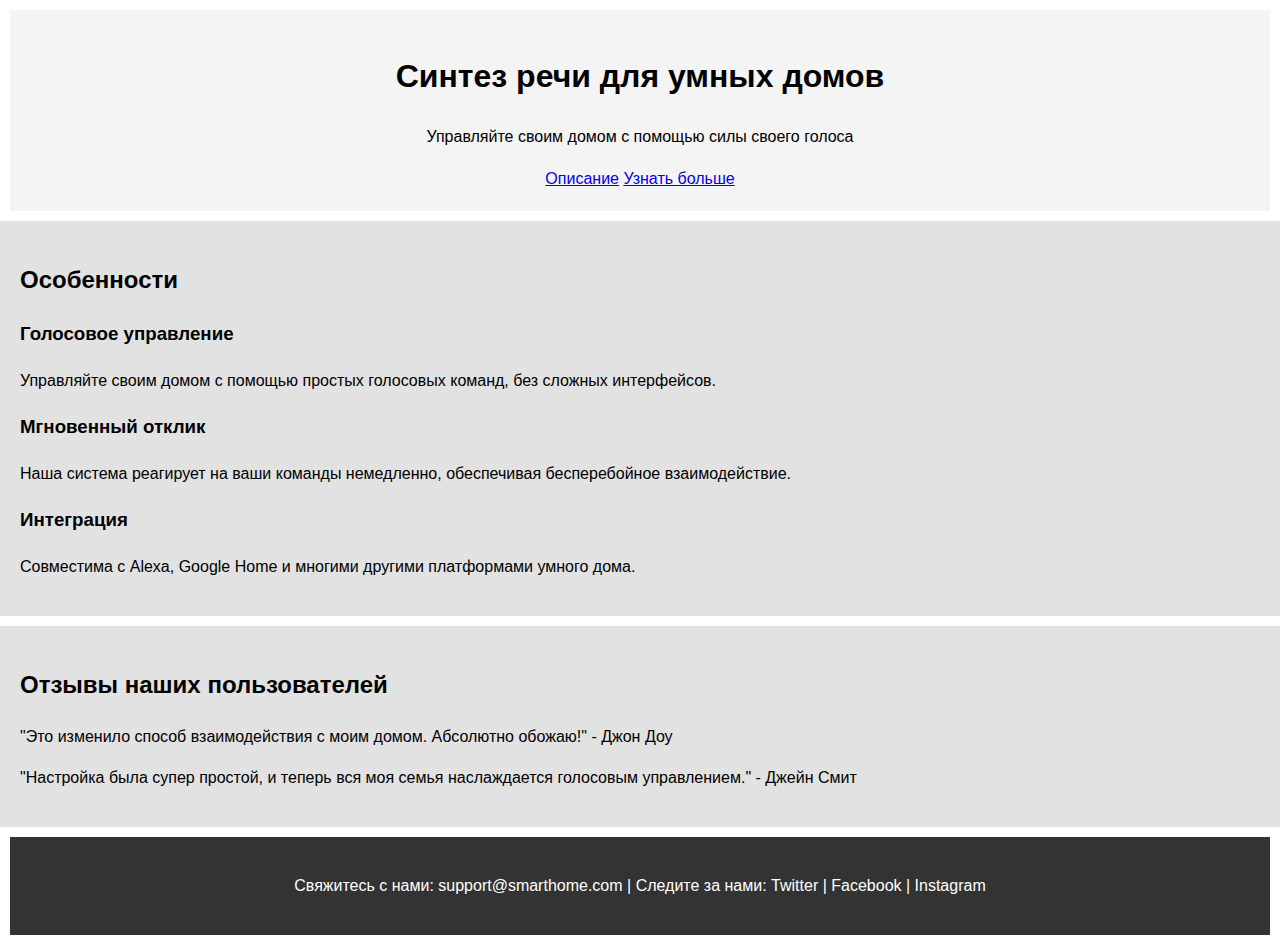
==== index.html @ 2da621cd "Add files via upload" ====
<!DOCTYPE html>
<html lang="ru">
<head>
    <meta charset="UTF-8">
    <title>Синтез речи для умных домов</title>
    <style>
        body {
            font-family: Arial, sans-serif;
            line-height: 1.6;
            margin: 0;
            padding: 0;
        }
        header, section, footer {
            padding: 20px;
            margin: 10px;
        }
        header {
            background: #f4f4f4;
            text-align: center;
        }
        section {
            background: #e2e2e2;
            margin: 10px 0;
        }
        footer {
            background: #333;
            color: #fff;
            text-align: center;
        }
        footer a {
            color: #fff;
            text-decoration: none;
        }
        footer a:hover {
            text-decoration: underline;
        }
    </style>
</head>
<body>

    <!-- Заголовок страницы -->
    <header>
        <h1>Синтез речи для умных домов</h1>
        <p>Управляйте своим домом с помощью силы своего голоса</p>
        <div>
            <a href="opisanie.html">Описание</a>
            <a href="#">Узнать больше</a>
        </div>
    </header>

    <!-- Раздел Особенности -->
    <section>
        <h2>Особенности</h2>
        <div>
            <h3>Голосовое управление</h3>
            <p>Управляйте своим домом с помощью простых голосовых команд, без сложных интерфейсов.</p>
        </div>
        <div>
            <h3>Мгновенный отклик</h3>
            <p>Наша система реагирует на ваши команды немедленно, обеспечивая бесперебойное взаимодействие.</p>
        </div>
        <div>
            <h3>Интеграция</h3>
            <p>Совместима с Alexa, Google Home и многими другими платформами умного дома.</p>
        </div>
    </section>

    <!-- Раздел Отзывы -->
    <section>
        <h2>Отзывы наших пользователей</h2>
        <div>
            <p>"Это изменило способ взаимодействия с моим домом. Абсолютно обожаю!" - Джон Доу</p>
        </div>
        <div>
            <p>"Настройка была супер простой, и теперь вся моя семья наслаждается голосовым управлением." - Джейн Смит</p>
        </div>
    </section>

    <!-- Подвал -->
    <footer>
        <p>Свяжитесь с нами: <a href="mailto:support@smarthome.com">support@smarthome.com</a> | Следите за нами:
            <a href="#">Twitter</a> |
            <a href="#">Facebook</a> |
            <a href="#">Instagram</a>
        </p>
    </footer>

</body>
</html>
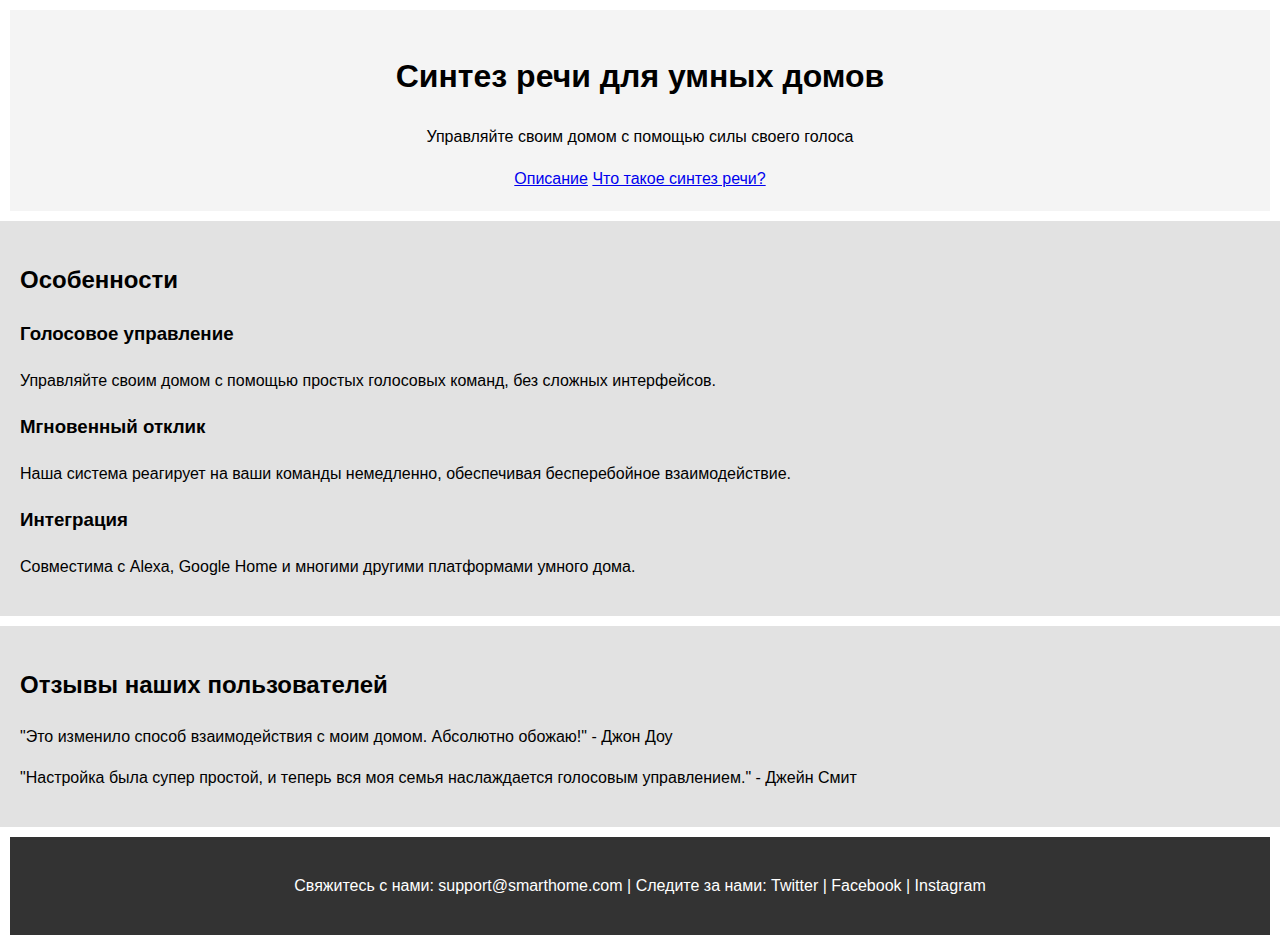
==== commit 9a2f84c5: "add theory" ====
--- a/index.html
+++ b/index.html
@@ -44,7 +44,7 @@
         <p>Управляйте своим домом с помощью силы своего голоса</p>
         <div>
             <a href="opisanie.html">Описание</a>
-            <a href="#">Узнать больше</a>
+            <a href="theory.html">Что такое синтез речи?</a>
         </div>
     </header>
 
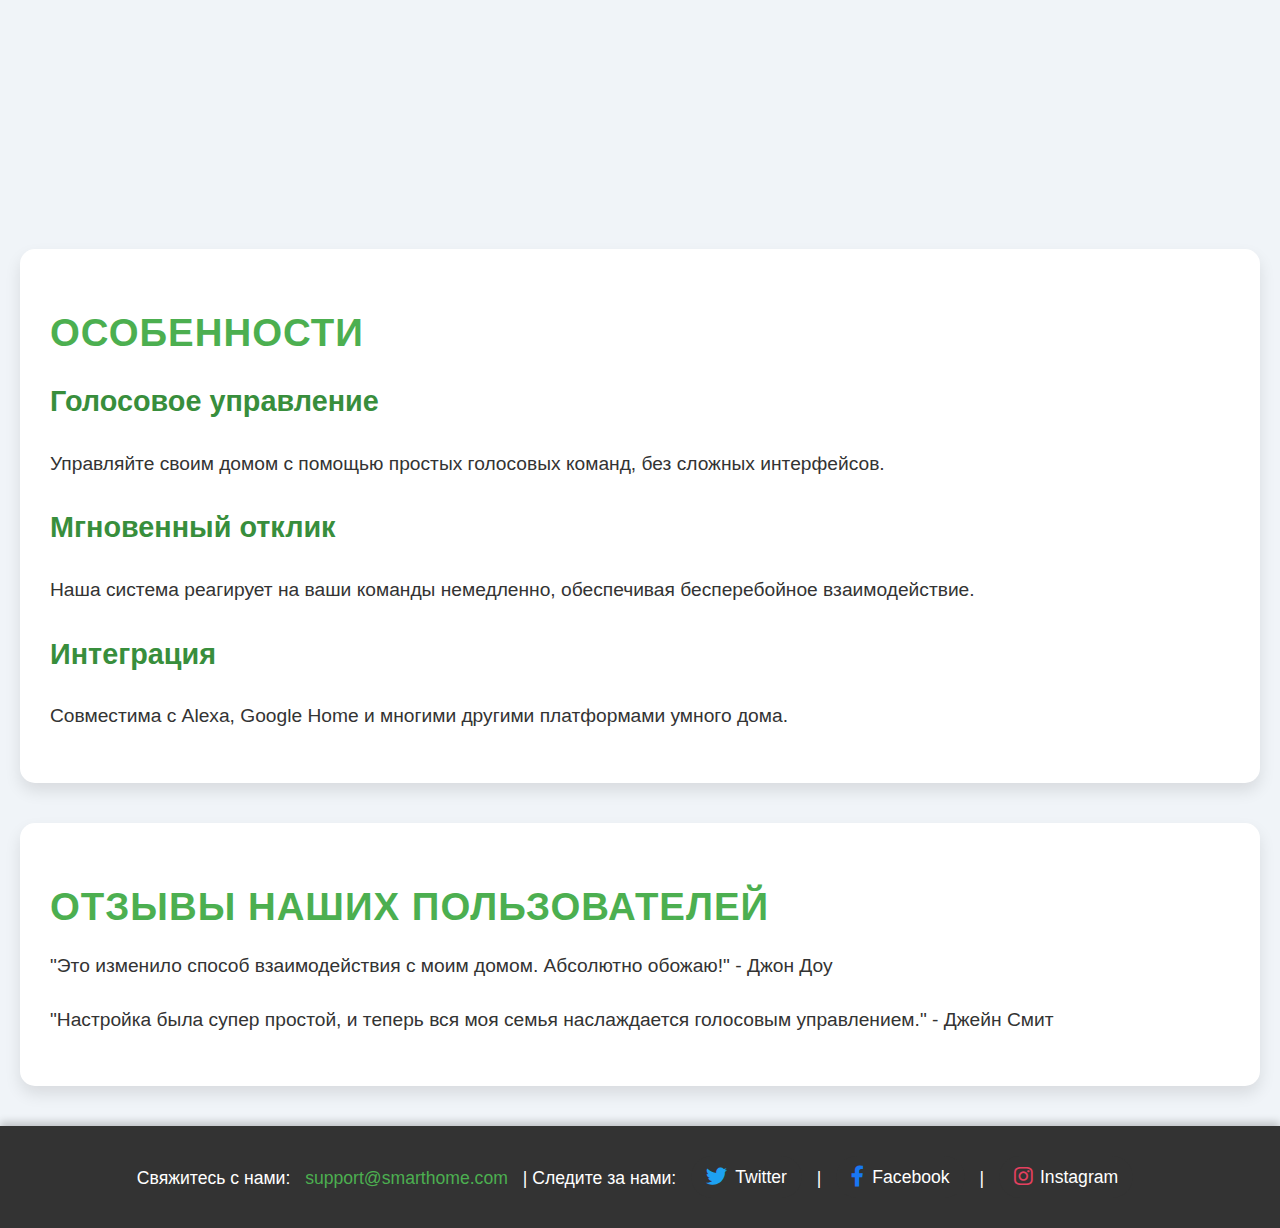
==== commit 531d80ed: "add css style" ====
--- a/index.html
+++ b/index.html
@@ -3,38 +3,19 @@
 <head>
     <meta charset="UTF-8">
     <title>Синтез речи для умных домов</title>
-    <style>
-        body {
-            font-family: Arial, sans-serif;
-            line-height: 1.6;
-            margin: 0;
-            padding: 0;
-        }
-        header, section, footer {
-            padding: 20px;
-            margin: 10px;
-        }
-        header {
-            background: #f4f4f4;
-            text-align: center;
-        }
-        section {
-            background: #e2e2e2;
-            margin: 10px 0;
-        }
-        footer {
-            background: #333;
-            color: #fff;
-            text-align: center;
-        }
-        footer a {
-            color: #fff;
-            text-decoration: none;
-        }
-        footer a:hover {
-            text-decoration: underline;
-        }
-    </style>
+      <!-- Подключение Font Awesome для иконок -->
+      <link rel="stylesheet" href="https://cdnjs.cloudflare.com/ajax/libs/font-awesome/6.0.0-beta3/css/all.min.css">
+    
+    
+    <!-- Стили для экранов (ПК, планшеты, смартфоны) -->
+    <link rel="stylesheet" href="css/style-screen.css" media="screen">
+    
+    <!-- Стили для печати -->
+    <link rel="stylesheet" href="css/style-print.css" media="print">
+    
+    <!-- Стили для портативных устройств (старые телефоны) -->
+    <link rel="stylesheet" href="css/styles-handheld.css" media="handheld">
+
 </head>
 <body>
 
@@ -45,6 +26,7 @@
         <div>
             <a href="opisanie.html">Описание</a>
             <a href="theory.html">Что такое синтез речи?</a>
+            <a href="spravka.html">О нас</a>
         </div>
     </header>
 
@@ -76,14 +58,13 @@
         </div>
     </section>
 
-    <!-- Подвал -->
     <footer>
         <p>Свяжитесь с нами: <a href="mailto:support@smarthome.com">support@smarthome.com</a> | Следите за нами:
-            <a href="#">Twitter</a> |
-            <a href="#">Facebook</a> |
-            <a href="#">Instagram</a>
+            <a href="#" class="social-icon"><i class="fab fa-twitter"></i> Twitter</a> |
+            <a href="#" class="social-icon"><i class="fab fa-facebook-f"></i> Facebook</a> |
+            <a href="#" class="social-icon"><i class="fab fa-instagram"></i> Instagram</a>
         </p>
     </footer>
-
+    
 </body>
 </html>
--- a/css/style-screen.css
+++ b/css/style-screen.css
@@ -0,0 +1,166 @@
+/* Основные стили для экранов */
+body {
+    font-family: Arial, sans-serif;
+    background: #f0f4f8; /* Легкий фон для улучшения читаемости */
+    color: #333;
+    margin: 0;
+    padding: 0;
+}
+
+header {
+    background: linear-gradient(135deg, #4CAF50, #388E3C);
+    color: white;
+    padding: 40px 0;
+    text-align: center;
+    box-shadow: 0 4px 8px rgba(0, 0, 0, 0.2);
+    border-bottom-left-radius: 20px;
+    border-bottom-right-radius: 20px;
+    transform: translateY(-50px);
+    opacity: 0;
+    animation: fadeInUp 1s forwards; /* Анимация появления */
+    transition: background-color 0.3s ease, box-shadow 0.3s ease;
+}
+
+@keyframes fadeInUp {
+    from {
+        opacity: 0;
+        transform: translateY(-50px);
+    }
+    to {
+        opacity: 1;
+        transform: translateY(0);
+    }
+}
+
+header:hover {
+    background-color: rgba(255, 255, 255, 0.2);
+    box-shadow: 0 8px 16px rgba(0, 0, 0, 0.3);
+    transform: translateY(-10px);
+}
+
+header h1 {
+    margin: 0;
+    font-size: 3em;
+    letter-spacing: 2px;
+    text-shadow: 2px 2px 4px rgba(0, 0, 0, 0.3);
+}
+
+header p {
+    margin: 10px 0 20px;
+    font-size: 1.4em;
+    letter-spacing: 1px;
+}
+
+header div {
+    margin-top: 15px;
+}
+
+header a {
+    color: white;
+    margin: 0 15px;
+    padding: 10px 20px;
+    background-color: rgba(255, 255, 255, 0.1);
+    border-radius: 25px;
+    text-decoration: none;
+    font-weight: bold;
+    transition: background-color 0.3s ease, transform 0.3s ease;
+}
+
+header a:hover {
+    background-color: rgba(255, 255, 255, 0.2);
+    transform: scale(1.05);
+}
+
+section {
+    background-color: white;
+    margin: 40px 20px;
+    padding: 30px;
+    border-radius: 15px;
+    box-shadow: 0 8px 16px rgba(0, 0, 0, 0.1);
+    transition: transform 0.3s ease, box-shadow 0.3s ease;
+}
+
+section:hover {
+    transform: translateY(-10px);
+    box-shadow: 0 12px 24px rgba(0, 0, 0, 0.2);
+}
+
+section h2 {
+    font-size: 2.4em;
+    margin-bottom: 20px;
+    color: #4CAF50;
+    text-transform: uppercase;
+    letter-spacing: 1px;
+}
+
+section h3 {
+    color: #388E3C;
+    font-size: 1.8em;
+    margin-top: 30px;
+}
+
+section p {
+    font-size: 1.2em;
+    line-height: 1.8;
+    margin-top: 10px;
+}
+
+footer {
+    background: #333;
+    color: white;
+    padding: 30px 0;
+    text-align: center;
+    box-shadow: 0 -4px 8px rgba(0, 0, 0, 0.2);
+}
+
+footer a {
+    color: #4CAF50;
+    margin: 0 10px;
+    font-size: 1em;
+    text-decoration: none;
+    transition: color 0.3s ease;
+}
+
+footer a:hover {
+    color: #81C784;
+}
+
+footer p {
+    margin: 0;
+    font-size: 1.1em;
+}
+
+/* Общие стили для иконок социальных сетей */
+.social-icon {
+    display: inline-flex;
+    align-items: center;
+    text-decoration: none;
+    color: white;
+    background-color: #333;
+    padding: 10px 15px;
+    border-radius: 30px;
+    margin-right: 10px;
+    transition: background-color 0.3s ease;
+}
+
+.social-icon i {
+    margin-right: 8px;
+    font-size: 1.2em;
+}
+
+.social-icon:hover {
+    background-color: #555;
+}
+
+/* Специфические стили для каждой социальной сети */
+.social-icon .fa-twitter {
+    color: #1DA1F2;
+}
+
+.social-icon .fa-facebook-f {
+    color: #1877F2;
+}
+
+.social-icon .fa-instagram {
+    color: #E4405F;
+}
--- a/css/style-print.css
+++ b/css/style-print.css
@@ -0,0 +1,27 @@
+/* Стили для печати */
+body {
+    font-family: Arial, sans-serif;
+    background: none;
+    color: black;
+}
+
+header, footer, nav {
+    display: none; /* Убираем ненужные элементы при печати */
+}
+
+section {
+    padding: 0;
+    margin: 0;
+    border: none;
+    box-shadow: none;
+}
+
+section h2, section h3 {
+    color: black;
+}
+
+section p {
+    font-size: 12pt;
+    line-height: 1.5;
+    margin: 0 0 10px;
+}
--- a/css/styles-handheld.css
+++ b/css/styles-handheld.css
@@ -0,0 +1,154 @@
+/* Стили для мобильных устройств (смартфонов) */
+body {
+    font-family: Arial, sans-serif;
+    margin: 0;
+    padding: 0;
+    background: #f0f4f8;
+}
+
+header {
+    padding: 20px 0;
+    border-radius: 0;
+    text-align: center;
+    background: linear-gradient(135deg, #4CAF50, #388E3C);
+    color: white;
+    box-shadow: 0 4px 8px rgba(0, 0, 0, 0.2);
+    transform: translateY(-50px);
+    opacity: 0;
+    animation: fadeInUp 1s forwards; /* Анимация появления */
+}
+
+@keyframes fadeInUp {
+    from {
+        opacity: 0;
+        transform: translateY(-50px);
+    }
+    to {
+        opacity: 1;
+        transform: translateY(0);
+    }
+}
+
+header h1 {
+    font-size: 2em;
+    margin: 0;
+    letter-spacing: 1px;
+    text-shadow: 1px 1px 2px rgba(0, 0, 0, 0.3);
+}
+
+header p {
+    font-size: 1.2em;
+    margin: 10px 0;
+}
+
+header div {
+    margin-top: 10px;
+}
+
+header a {
+    margin: 0 10px;
+    padding: 8px 15px;
+    font-size: 1em;
+    color: white;
+    background-color: rgba(255, 255, 255, 0.1);
+    border-radius: 20px;
+    text-decoration: none;
+    transition: background-color 0.3s ease, transform 0.3s ease;
+}
+
+header a:hover {
+    background-color: rgba(255, 255, 255, 0.3);
+    transform: scale(1.05);
+}
+
+section {
+    margin: 20px 10px;
+    padding: 20px;
+    background-color: white;
+    border-radius: 10px;
+    box-shadow: 0 4px 8px rgba(0, 0, 0, 0.1);
+    transition: transform 0.3s ease, box-shadow 0.3s ease;
+}
+
+section:hover {
+    transform: translateY(-5px);
+    box-shadow: 0 8px 16px rgba(0, 0, 0, 0.2);
+}
+
+section h2 {
+    font-size: 1.8em;
+    color: #4CAF50;
+    text-transform: uppercase;
+    margin-bottom: 10px;
+}
+
+section h3 {
+    font-size: 1.3em;
+    color: #388E3C;
+    margin-top: 20px;
+}
+
+section p {
+    font-size: 1.1em;
+    line-height: 1.6;
+}
+
+footer {
+    padding: 20px;
+    background: #333;
+    color: white;
+    text-align: center;
+    box-shadow: 0 -4px 8px rgba(0, 0, 0, 0.2);
+}
+
+footer p {
+    font-size: 1em;
+    margin: 0;
+}
+
+footer a {
+    color: #4CAF50;
+    font-size: 0.9em;
+    text-decoration: none;
+    transition: color 0.3s ease;
+}
+
+footer a:hover {
+    color: #81C784;
+}
+
+/* Общие стили для иконок социальных сетей */
+.social-icon {
+    display: inline-flex;
+    align-items: center;
+    text-decoration: none;
+    color: white;
+    background-color: #333;
+    padding: 8px 12px;
+    border-radius: 30px;
+    margin-right: 8px;
+    transition: background-color 0.3s ease, transform 0.3s ease;
+}
+
+.social-icon i {
+    margin-right: 6px;
+    font-size: 1.1em;
+}
+
+.social-icon:hover {
+    background-color: #555;
+    transform: scale(1.1);
+}
+
+/* Специфические стили для каждой социальной сети */
+.social-icon .fa-twitter {
+    color: #1DA1F2;
+}
+
+.social-icon .fa-facebook-f {
+    color: #1877F2;
+}
+
+.social-icon .fa-instagram {
+    color: #E4405F;
+}
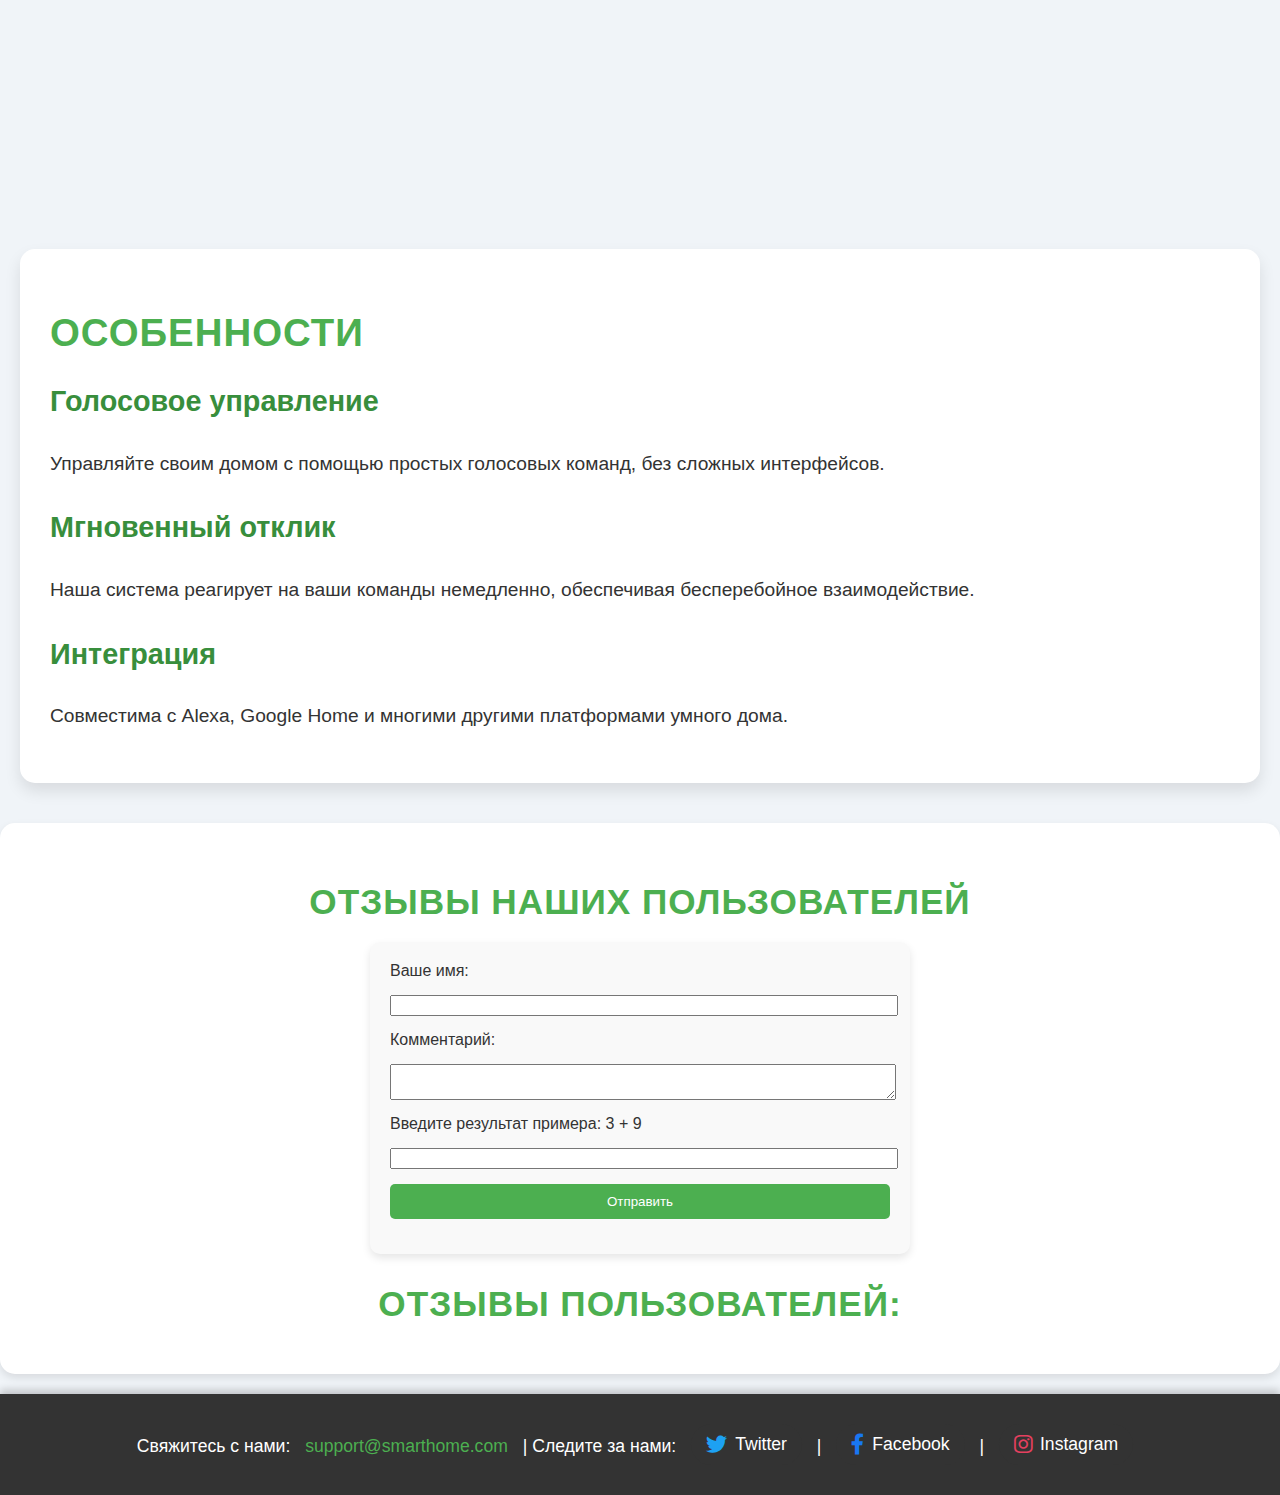
==== commit 4ef1187f: "add  captcha" ====
--- a/index.html
+++ b/index.html
@@ -3,9 +3,8 @@
 <head>
     <meta charset="UTF-8">
     <title>Синтез речи для умных домов</title>
-      <!-- Подключение Font Awesome для иконок -->
-      <link rel="stylesheet" href="https://cdnjs.cloudflare.com/ajax/libs/font-awesome/6.0.0-beta3/css/all.min.css">
-    
+    <!-- Подключение Font Awesome для иконок -->
+    <link rel="stylesheet" href="https://cdnjs.cloudflare.com/ajax/libs/font-awesome/6.0.0-beta3/css/all.min.css">
     
     <!-- Стили для экранов (ПК, планшеты, смартфоны) -->
     <link rel="stylesheet" href="css/style-screen.css" media="screen">
@@ -15,7 +14,6 @@
     
     <!-- Стили для портативных устройств (старые телефоны) -->
     <link rel="stylesheet" href="css/styles-handheld.css" media="handheld">
-
 </head>
 <body>
 
@@ -48,13 +46,27 @@
     </section>
 
     <!-- Раздел Отзывы -->
-    <section>
+    <section id="reviews">
         <h2>Отзывы наших пользователей</h2>
-        <div>
-            <p>"Это изменило способ взаимодействия с моим домом. Абсолютно обожаю!" - Джон Доу</p>
-        </div>
-        <div>
-            <p>"Настройка была супер простой, и теперь вся моя семья наслаждается голосовым управлением." - Джейн Смит</p>
+        <!-- Форма для отправки комментария -->
+        <form id="commentForm">
+            <label for="name">Ваше имя:</label>
+            <input type="text" id="name" required>
+
+            <label for="comment">Комментарий:</label>
+            <textarea id="comment" required></textarea>
+
+            <!-- Блок для отображения арифметического примера или строки -->
+            <label for="captcha">Введите результат примера: <span id="captchaQuestion"></span></label>
+            <input type="text" id="captcha" required>
+
+            <input type="submit" value="Отправить">
+            <p class="error" id="errorMessage"></p>
+        </form>
+
+        <!-- Блок для отображения комментариев -->
+        <div id="commentsSection">
+            <h2>Отзывы пользователей:</h2>
         </div>
     </section>
 
@@ -66,5 +78,75 @@
         </p>
     </footer>
     
+    <script>
+        // Генерация арифметического примера
+        function generateCaptcha() {
+            const num1 = Math.floor(Math.random() * 10); // случайное число от 0 до 9
+            const num2 = Math.floor(Math.random() * 10); // случайное число от 0 до 9
+            document.getElementById("captchaQuestion").innerText = `${num1} + ${num2}`;
+            return num1 + num2; // правильный ответ
+        }
+
+        // Удаление ссылок из комментария
+        function removeLinks(comment) {
+            // Регулярное выражение для поиска ссылок
+            return comment.replace(/https?:\/\/[^\s]+/g, "[ссылка удалена]");
+        }
+
+        // Загрузка комментариев из localStorage
+        function loadComments() {
+            const commentsSection = document.getElementById('commentsSection');
+            commentsSection.innerHTML = '<h2>Отзывы пользователей:</h2>'; // Очищаем перед загрузкой
+
+            const comments = JSON.parse(localStorage.getItem('comments')) || [];
+            comments.forEach(comment => {
+                const commentElement = document.createElement('div');
+                commentElement.classList.add('comment');
+                commentElement.innerHTML = `<h3>${comment.name}</h3><p>${comment.text}</p>`;
+                commentsSection.appendChild(commentElement);
+            });
+        }
+
+        document.addEventListener("DOMContentLoaded", function () {
+            let correctCaptchaAnswer = generateCaptcha(); // Сгенерировать капчу при загрузке
+
+            // Загрузить комментарии при загрузке страницы
+            loadComments();
+
+            document.getElementById("commentForm").addEventListener("submit", function (event) {
+                event.preventDefault(); // Остановка отправки формы
+
+                // Получение значений из полей формы
+                const name = document.getElementById("name").value;
+                let comment = document.getElementById("comment").value;
+                const captchaAnswer = document.getElementById("captcha").value;
+                const errorMessage = document.getElementById("errorMessage");
+
+                // Проверка правильности ответа капчи
+                if (parseInt(captchaAnswer) !== correctCaptchaAnswer) {
+                    errorMessage.textContent = "Неправильный ответ на пример. Попробуйте снова.";
+                    return;
+                }
+
+                // Удаление ссылок из комментария
+                comment = removeLinks(comment);
+
+                // Очистка ошибок
+                errorMessage.textContent = "";
+
+                // Сохранение комментария в localStorage
+                const comments = JSON.parse(localStorage.getItem('comments')) || [];
+                comments.push({ name: name, text: comment });
+                localStorage.setItem('comments', JSON.stringify(comments));
+
+                // Обновить блок комментариев
+                loadComments();
+
+                // Сбросить капчу и форму
+                correctCaptchaAnswer = generateCaptcha(); // Обновить капчу
+                document.getElementById("commentForm").reset(); // Сбросить форму
+            });
+        });
+    </script>
 </body>
 </html>
--- a/css/style-screen.css
+++ b/css/style-screen.css
@@ -164,3 +164,72 @@
 .social-icon .fa-instagram {
     color: #E4405F;
 }
+/* Стили для секции отзывов */
+#reviews {
+    background-color: #fff;
+    padding: 30px;
+    margin: 20px 0;
+    border-radius: 15px;
+    box-shadow: 0 4px 8px rgba(0, 0, 0, 0.1);
+}
+
+#reviews h2 {
+    color: #4CAF50;
+    font-size: 2.2em;
+    margin-bottom: 20px;
+    text-align: center;
+}
+
+form {
+    max-width: 500px;
+    margin: auto;
+    padding: 20px;
+    background-color: #f9f9f9;
+    border-radius: 10px;
+    box-shadow: 0 4px 8px rgba(0, 0, 0, 0.1);
+}
+
+form label, input, textarea {
+    display: block;
+    width: 100%;
+    margin-bottom: 15px;
+}
+
+input[type="submit"] {
+    background-color: #4CAF50;
+    color: white;
+    padding: 10px;
+    border: none;
+    border-radius: 5px;
+    cursor: pointer;
+    transition: background-color 0.3s ease;
+}
+
+input[type="submit"]:hover {
+    background-color: #45a049;
+}
+
+.error {
+    color: red;
+    font-size: 0.9em;
+}
+
+/* Стили для отображаемых комментариев */
+.comment {
+    background-color: white;
+    padding: 15px;
+    margin: 15px 0;
+    border-radius: 10px;
+    box-shadow: 0 4px 6px rgba(0, 0, 0, 0.1);
+}
+
+.comment h3 {
+    margin: 0;
+    color: #4CAF50;
+}
+
+.comment p {
+    margin-top: 10px;
+    font-size: 1.1em;
+}
+
--- a/css/style-print.css
+++ b/css/style-print.css
@@ -25,3 +25,71 @@
     line-height: 1.5;
     margin: 0 0 10px;
 }
+/* Стили для секции отзывов */
+#reviews {
+    background-color: #fff;
+    padding: 30px;
+    margin: 20px 0;
+    border-radius: 15px;
+    box-shadow: 0 4px 8px rgba(0, 0, 0, 0.1);
+}
+
+#reviews h2 {
+    color: #4CAF50;
+    font-size: 2.2em;
+    margin-bottom: 20px;
+    text-align: center;
+}
+
+form {
+    max-width: 500px;
+    margin: auto;
+    padding: 20px;
+    background-color: #f9f9f9;
+    border-radius: 10px;
+    box-shadow: 0 4px 8px rgba(0, 0, 0, 0.1);
+}
+
+form label, input, textarea {
+    display: block;
+    width: 100%;
+    margin-bottom: 15px;
+}
+
+input[type="submit"] {
+    background-color: #4CAF50;
+    color: white;
+    padding: 10px;
+    border: none;
+    border-radius: 5px;
+    cursor: pointer;
+    transition: background-color 0.3s ease;
+}
+
+input[type="submit"]:hover {
+    background-color: #45a049;
+}
+
+.error {
+    color: red;
+    font-size: 0.9em;
+}
+
+/* Стили для отображаемых комментариев */
+.comment {
+    background-color: white;
+    padding: 15px;
+    margin: 15px 0;
+    border-radius: 10px;
+    box-shadow: 0 4px 6px rgba(0, 0, 0, 0.1);
+}
+
+.comment h3 {
+    margin: 0;
+    color: #4CAF50;
+}
+
+.comment p {
+    margin-top: 10px;
+    font-size: 1.1em;
+}
--- a/css/styles-handheld.css
+++ b/css/styles-handheld.css
@@ -47,11 +47,11 @@
 
 header a {
     margin: 0 10px;
-    padding: 8px 15px;
-    font-size: 1em;
+    padding: 12px 25px; /* Увеличенные размеры кнопок */
+    font-size: 1.1em; /* Увеличенный размер шрифта */
     color: white;
     background-color: rgba(255, 255, 255, 0.1);
-    border-radius: 20px;
+    border-radius: 25px;
     text-decoration: none;
     transition: background-color 0.3s ease, transform 0.3s ease;
 }
@@ -108,31 +108,32 @@
 
 footer a {
     color: #4CAF50;
-    font-size: 0.9em;
+    font-size: 1em; /* Увеличенный размер шрифта */
     text-decoration: none;
-    transition: color 0.3s ease;
+    padding: 8px 15px; /* Увеличенные размеры кнопок */
+    border-radius: 20px;
+    transition: color 0.3s ease, background-color 0.3s ease;
 }
 
 footer a:hover {
     color: #81C784;
 }
 
-/* Общие стили для иконок социальных сетей */
 .social-icon {
     display: inline-flex;
     align-items: center;
     text-decoration: none;
     color: white;
     background-color: #333;
-    padding: 8px 12px;
+    padding: 12px 15px; /* Увеличенные размеры кнопок */
     border-radius: 30px;
+    margin-right: 10px;
+    transition: background-color 0.3s ease, transform 0.3s ease;
+}
+
+.social-icon i {
     margin-right: 8px;
-    transition: background-color 0.3s ease, transform 0.3s ease;
-}
-
-.social-icon i {
-    margin-right: 6px;
-    font-size: 1.1em;
+    font-size: 1.2em;
 }
 
 .social-icon:hover {
@@ -152,3 +153,71 @@
 .social-icon .fa-instagram {
     color: #E4405F;
 }
+/* Стили для секции отзывов */
+#reviews {
+    background-color: #fff;
+    padding: 30px;
+    margin: 20px 0;
+    border-radius: 15px;
+    box-shadow: 0 4px 8px rgba(0, 0, 0, 0.1);
+}
+
+#reviews h2 {
+    color: #4CAF50;
+    font-size: 2.2em;
+    margin-bottom: 20px;
+    text-align: center;
+}
+
+form {
+    max-width: 500px;
+    margin: auto;
+    padding: 20px;
+    background-color: #f9f9f9;
+    border-radius: 10px;
+    box-shadow: 0 4px 8px rgba(0, 0, 0, 0.1);
+}
+
+form label, input, textarea {
+    display: block;
+    width: 100%;
+    margin-bottom: 15px;
+}
+
+input[type="submit"] {
+    background-color: #4CAF50;
+    color: white;
+    padding: 10px;
+    border: none;
+    border-radius: 5px;
+    cursor: pointer;
+    transition: background-color 0.3s ease;
+}
+
+input[type="submit"]:hover {
+    background-color: #45a049;
+}
+
+.error {
+    color: red;
+    font-size: 0.9em;
+}
+
+/* Стили для отображаемых комментариев */
+.comment {
+    background-color: white;
+    padding: 15px;
+    margin: 15px 0;
+    border-radius: 10px;
+    box-shadow: 0 4px 6px rgba(0, 0, 0, 0.1);
+}
+
+.comment h3 {
+    margin: 0;
+    color: #4CAF50;
+}
+
+.comment p {
+    margin-top: 10px;
+    font-size: 1.1em;
+}
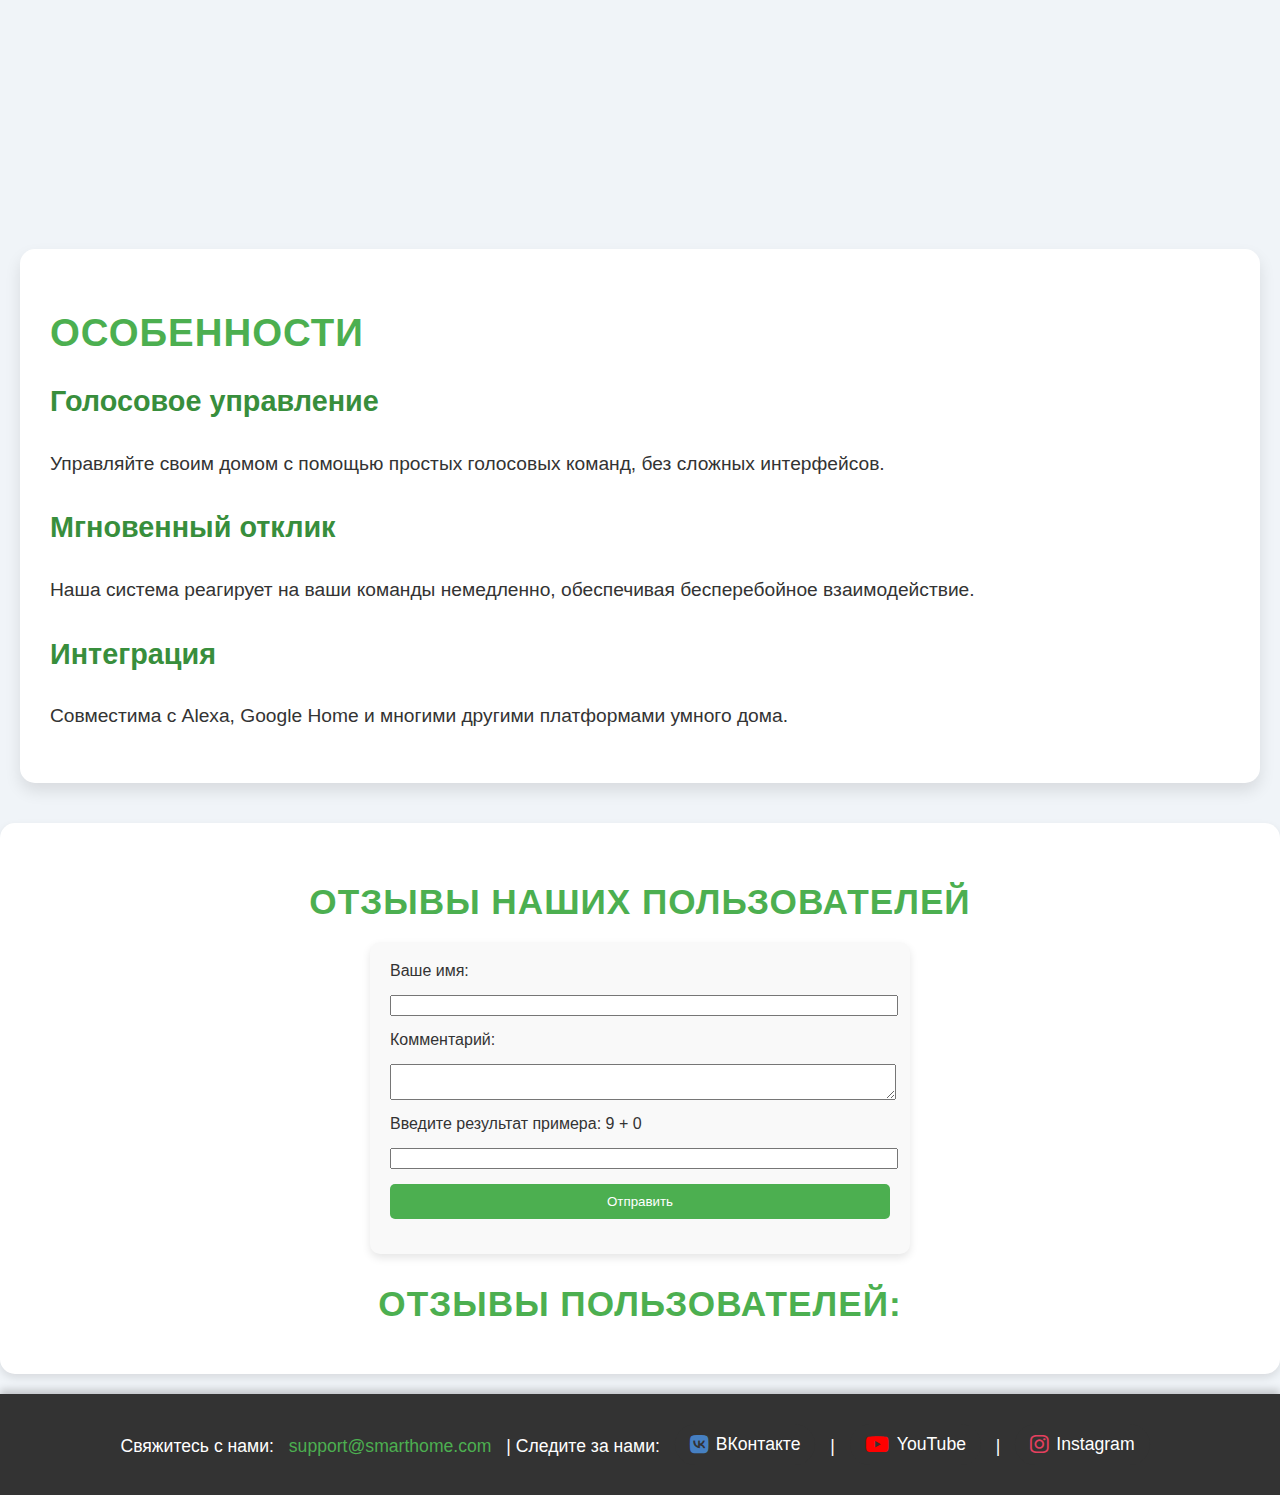
==== commit 24708d38: "add print footer "contact us" and add icons,url adress" ====
--- a/index.html
+++ b/index.html
@@ -72,10 +72,10 @@
 
     <footer>
         <p>Свяжитесь с нами: <a href="mailto:support@smarthome.com">support@smarthome.com</a> | Следите за нами:
-            <a href="#" class="social-icon"><i class="fab fa-twitter"></i> Twitter</a> |
-            <a href="#" class="social-icon"><i class="fab fa-facebook-f"></i> Facebook</a> |
-            <a href="#" class="social-icon"><i class="fab fa-instagram"></i> Instagram</a>
-        </p>
+            <a href="https://vk.com/" class="social-icon"><i class="fab fa-vk"></i> ВКонтакте</a> |
+            <a href="https://www.youtube.com/" class="social-icon"><i class="fab fa-youtube"></i> YouTube</a> |
+            <a href="https://www.instagram.com/" class="social-icon"><i class="fab fa-instagram"></i> Instagram</a>
+        </p>        
     </footer>
     
     <script>
--- a/css/style-screen.css
+++ b/css/style-screen.css
@@ -153,17 +153,18 @@
 }
 
 /* Специфические стили для каждой социальной сети */
-.social-icon .fa-twitter {
-    color: #1DA1F2;
-}
-
-.social-icon .fa-facebook-f {
-    color: #1877F2;
+.social-icon .fa-vk {
+    color: #4680C2; /* Цвет иконки ВКонтакте */
+}
+
+.social-icon .fa-youtube {
+    color: #FF0000; /* Цвет иконки YouTube */
 }
 
 .social-icon .fa-instagram {
-    color: #E4405F;
-}
+    color: #E4405F; /* Цвет иконки Instagram */
+}
+
 /* Стили для секции отзывов */
 #reviews {
     background-color: #fff;
--- a/css/style-print.css
+++ b/css/style-print.css
@@ -5,7 +5,7 @@
     color: black;
 }
 
-header, footer, nav {
+header, nav {
     display: none; /* Убираем ненужные элементы при печати */
 }
 
@@ -25,6 +25,7 @@
     line-height: 1.5;
     margin: 0 0 10px;
 }
+
 /* Стили для секции отзывов */
 #reviews {
     background-color: #fff;
@@ -93,3 +94,31 @@
     margin-top: 10px;
     font-size: 1.1em;
 }
+
+/* Стили для футера */
+footer {
+    display: block; /* Отображаем футер при печати */
+    text-align: center;
+    margin-top: 20px;
+    font-size: 12pt;
+    line-height: 1.5;
+    color: black;
+}
+
+footer p {
+    margin: 0;
+}
+
+footer a {
+    color: black;
+    text-decoration: none;
+    font-weight: bold;
+}
+
+footer a:after {
+    content: " | "; /* Добавляем разделитель между ссылками */
+}
+
+footer a:last-child:after {
+    content: ""; /* Убираем разделитель после последней ссылки */
+}
--- a/css/styles-handheld.css
+++ b/css/styles-handheld.css
@@ -142,17 +142,19 @@
 }
 
 /* Специфические стили для каждой социальной сети */
-.social-icon .fa-twitter {
-    color: #1DA1F2;
-}
-
-.social-icon .fa-facebook-f {
-    color: #1877F2;
+/* Специфические стили для каждой социальной сети */
+.social-icon .fa-vk {
+    color: #4680C2; /* Цвет иконки ВКонтакте */
+}
+
+.social-icon .fa-youtube {
+    color: #FF0000; /* Цвет иконки YouTube */
 }
 
 .social-icon .fa-instagram {
-    color: #E4405F;
-}
+    color: #E4405F; /* Цвет иконки Instagram */
+}
+
 /* Стили для секции отзывов */
 #reviews {
     background-color: #fff;
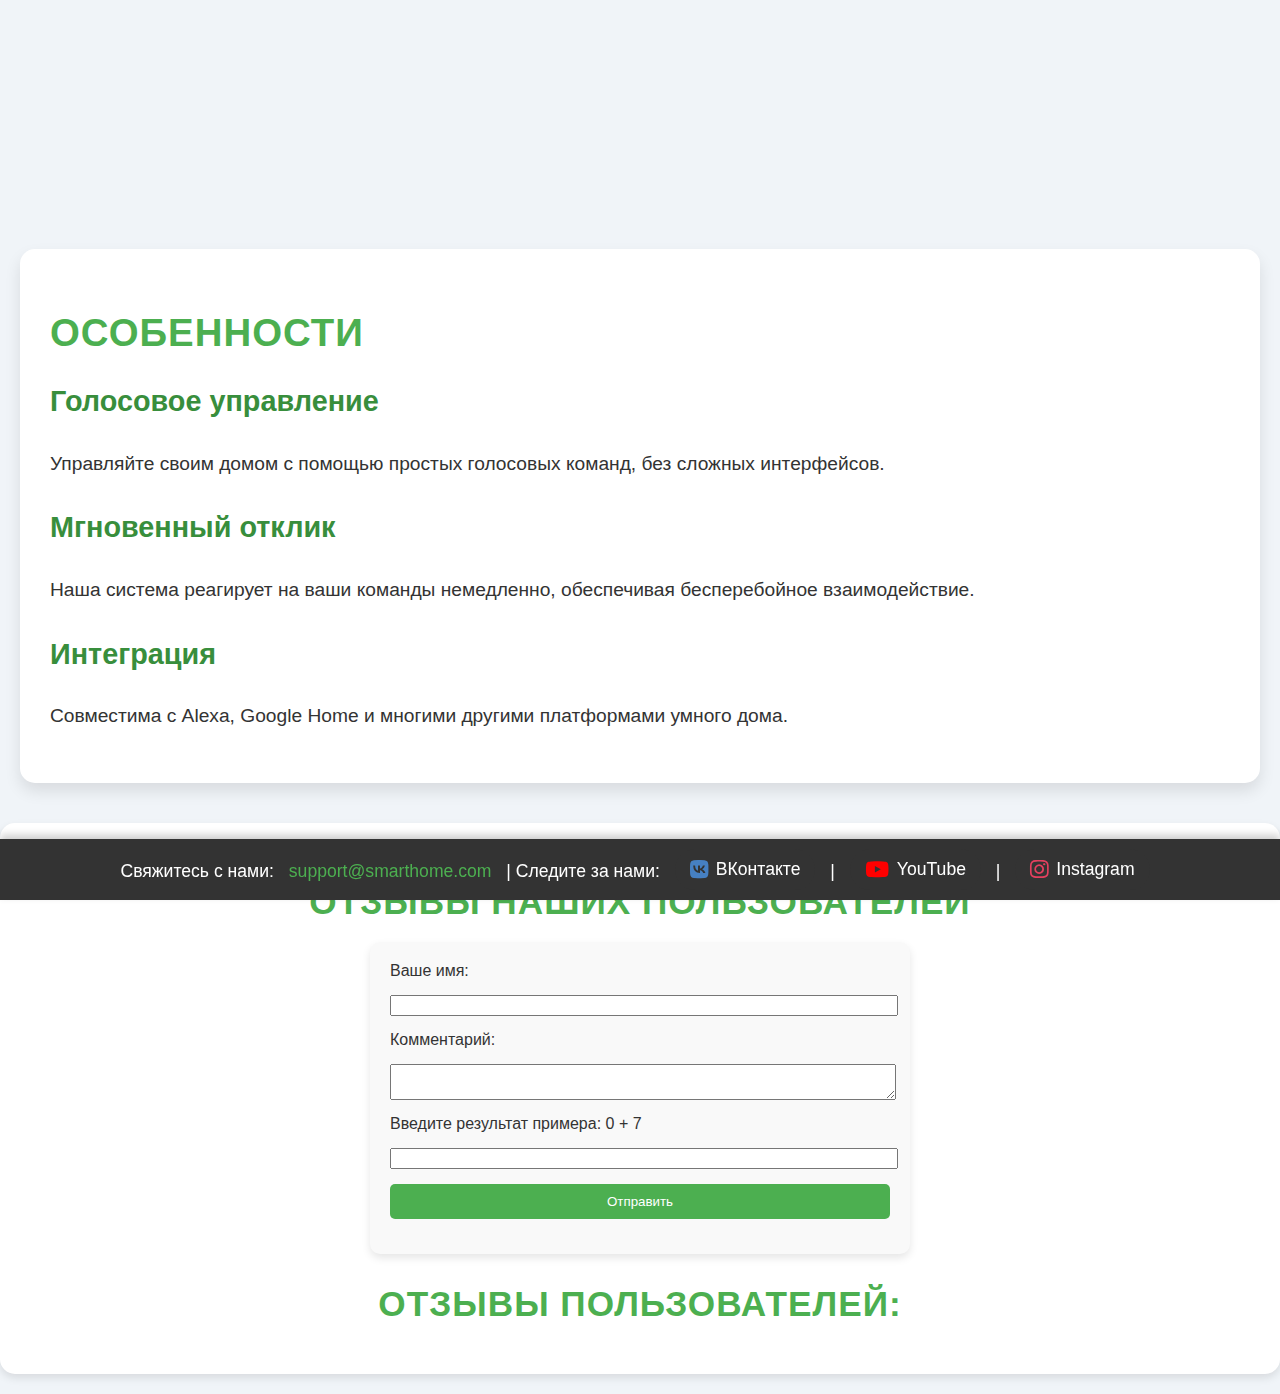
==== commit d84942cf: "update captha" ====
--- a/index.html
+++ b/index.html
@@ -125,6 +125,7 @@
                 // Проверка правильности ответа капчи
                 if (parseInt(captchaAnswer) !== correctCaptchaAnswer) {
                     errorMessage.textContent = "Неправильный ответ на пример. Попробуйте снова.";
+                    correctCaptchaAnswer=generateCaptcha();
                     return;
                 }
 
@@ -147,6 +148,8 @@
                 document.getElementById("commentForm").reset(); // Сбросить форму
             });
         });
+        
     </script>
+
 </body>
 </html>
--- a/css/style-screen.css
+++ b/css/style-screen.css
@@ -107,8 +107,12 @@
 
 footer {
     background: #333;
-    color: white;
-    padding: 30px 0;
+    bottom: 0;
+    left:0;
+    width: 100%;
+    position: fixed;
+    color: white;
+    padding: 10px 0;
     text-align: center;
     box-shadow: 0 -4px 8px rgba(0, 0, 0, 0.2);
 }
@@ -120,7 +124,7 @@
     text-decoration: none;
     transition: color 0.3s ease;
 }
-
+footer .unfixed{position: relative;}
 footer a:hover {
     color: #81C784;
 }
--- a/css/styles-handheld.css
+++ b/css/styles-handheld.css
@@ -95,6 +95,10 @@
 
 footer {
     padding: 20px;
+    bottom: 0;
+    left:0;
+    width: 100%;
+    position: fixed;
     background: #333;
     color: white;
     text-align: center;
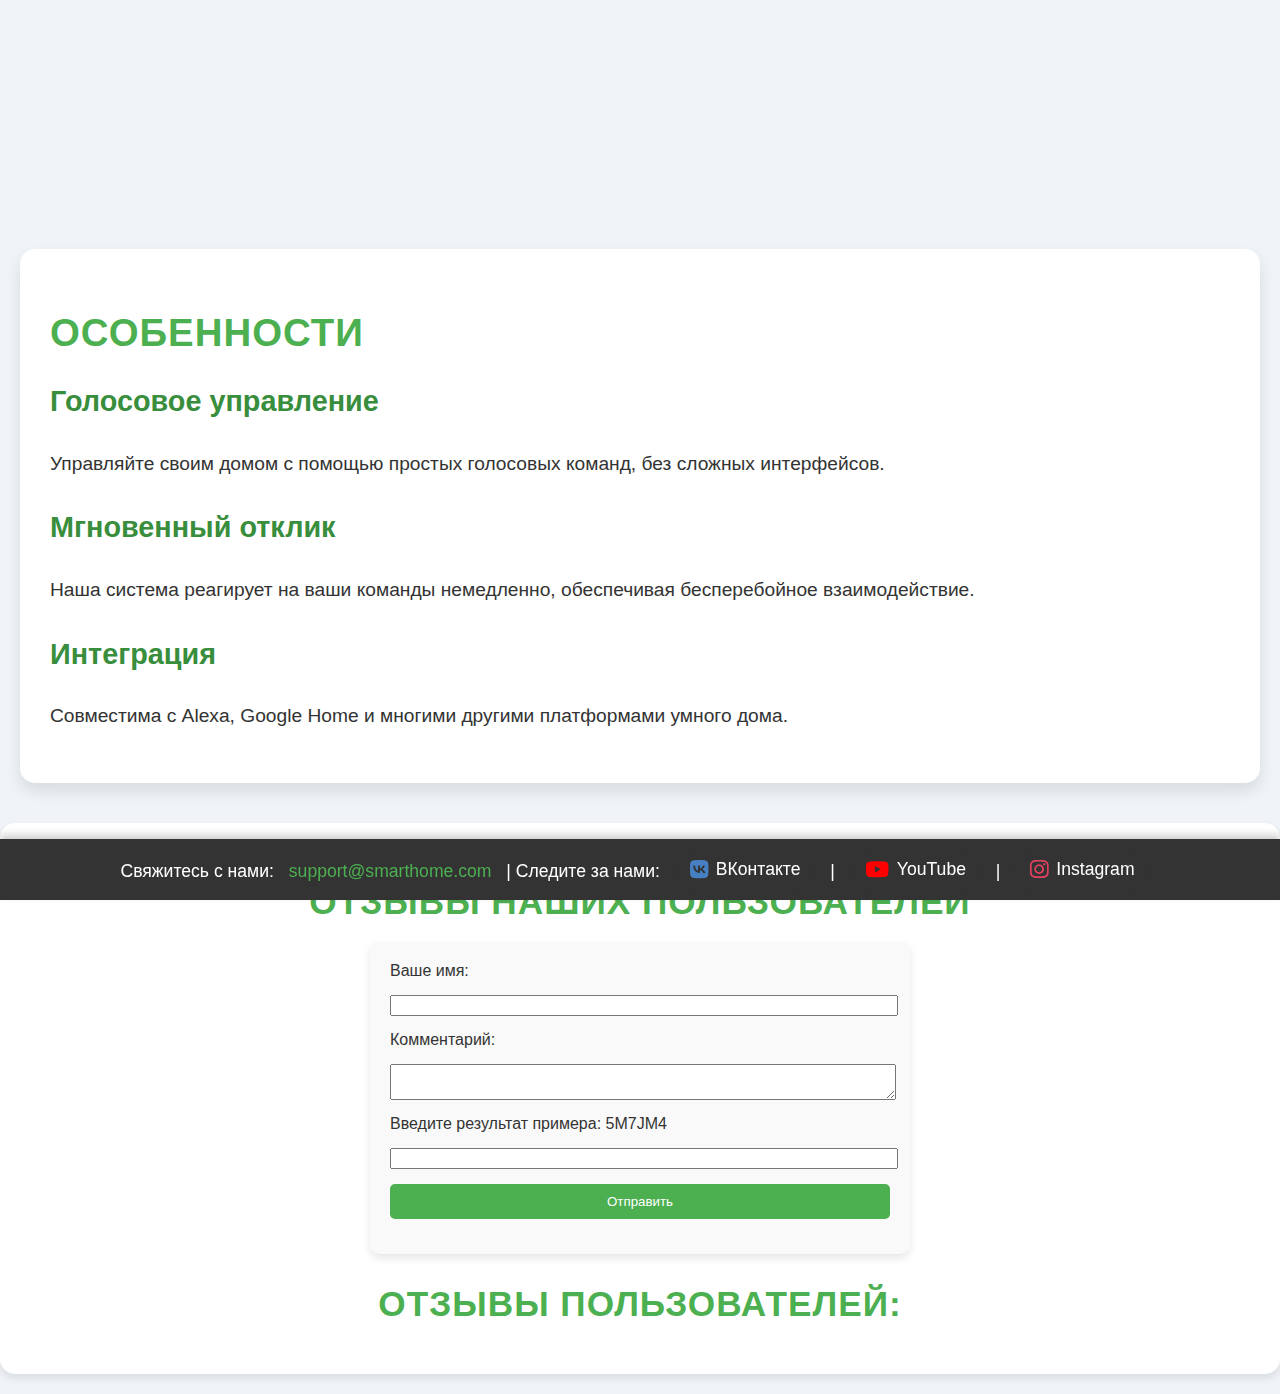
==== commit 8c28152c: "Update captcha" ====
--- a/index.html
+++ b/index.html
@@ -16,7 +16,7 @@
     <link rel="stylesheet" href="css/styles-handheld.css" media="handheld">
 </head>
 <body>
-
+ 
     <!-- Заголовок страницы -->
     <header>
         <h1>Синтез речи для умных домов</h1>
@@ -27,7 +27,7 @@
             <a href="spravka.html">О нас</a>
         </div>
     </header>
-
+ 
     <!-- Раздел Особенности -->
     <section>
         <h2>Особенности</h2>
@@ -44,7 +44,7 @@
             <p>Совместима с Alexa, Google Home и многими другими платформами умного дома.</p>
         </div>
     </section>
-
+ 
     <!-- Раздел Отзывы -->
     <section id="reviews">
         <h2>Отзывы наших пользователей</h2>
@@ -52,24 +52,24 @@
         <form id="commentForm">
             <label for="name">Ваше имя:</label>
             <input type="text" id="name" required>
-
+ 
             <label for="comment">Комментарий:</label>
             <textarea id="comment" required></textarea>
-
-            <!-- Блок для отображения арифметического примера или строки -->
+ 
+            <!-- Блок для отображения капчи -->
             <label for="captcha">Введите результат примера: <span id="captchaQuestion"></span></label>
             <input type="text" id="captcha" required>
-
+ 
             <input type="submit" value="Отправить">
             <p class="error" id="errorMessage"></p>
         </form>
-
+ 
         <!-- Блок для отображения комментариев -->
         <div id="commentsSection">
             <h2>Отзывы пользователей:</h2>
         </div>
     </section>
-
+ 
     <footer>
         <p>Свяжитесь с нами: <a href="mailto:support@smarthome.com">support@smarthome.com</a> | Следите за нами:
             <a href="https://vk.com/" class="social-icon"><i class="fab fa-vk"></i> ВКонтакте</a> |
@@ -80,11 +80,32 @@
     
     <script>
         // Генерация арифметического примера
-        function generateCaptcha() {
+        function generateArithmeticCaptcha() {
             const num1 = Math.floor(Math.random() * 10); // случайное число от 0 до 9
             const num2 = Math.floor(Math.random() * 10); // случайное число от 0 до 9
             document.getElementById("captchaQuestion").innerText = `${num1} + ${num2}`;
             return num1 + num2; // правильный ответ
+        }
+
+        // Генерация буквенной капчи
+        function generateTextCaptcha() {
+            const characters = 'ABCDEFGHIJKLMNOPQRSTUVWXYZabcdefghijklmnopqrstuvwxyz0123456789';
+            let captcha = '';
+            for (let i = 0; i < 6; i++) {
+                captcha += characters.charAt(Math.floor(Math.random() * characters.length));
+            }
+            document.getElementById("captchaQuestion").innerText = captcha;
+            return captcha;
+        }
+
+        // Выбор случайного типа капчи
+        function generateCaptcha() {
+            const captchaType = Math.random() > 0.5 ? 'arithmetic' : 'text'; // случайный выбор типа капчи
+            if (captchaType === 'arithmetic') {
+                return generateArithmeticCaptcha();
+            } else {
+                return generateTextCaptcha();
+            }
         }
 
         // Удаление ссылок из комментария
@@ -123,10 +144,18 @@
                 const errorMessage = document.getElementById("errorMessage");
 
                 // Проверка правильности ответа капчи
-                if (parseInt(captchaAnswer) !== correctCaptchaAnswer) {
-                    errorMessage.textContent = "Неправильный ответ на пример. Попробуйте снова.";
-                    correctCaptchaAnswer=generateCaptcha();
-                    return;
+                if (isNaN(correctCaptchaAnswer)) { // Проверка, если капча текстовая
+                    if (captchaAnswer !== correctCaptchaAnswer) {
+                        errorMessage.textContent = "Неправильный ответ на капчу. Попробуйте снова.";
+                        correctCaptchaAnswer=generateTextCaptcha();
+                        return;
+                    }
+                } else { // Проверка, если капча арифметическая
+                    if (parseInt(captchaAnswer) !== correctCaptchaAnswer) {
+                        errorMessage.textContent = "Неправильный ответ на пример. Попробуйте снова.";
+                        correctCaptchaAnswer=generateArithmeticCaptcha();
+                        return;
+                    }
                 }
 
                 // Удаление ссылок из комментария
@@ -150,6 +179,6 @@
         });
         
     </script>
-
+ 
 </body>
 </html>
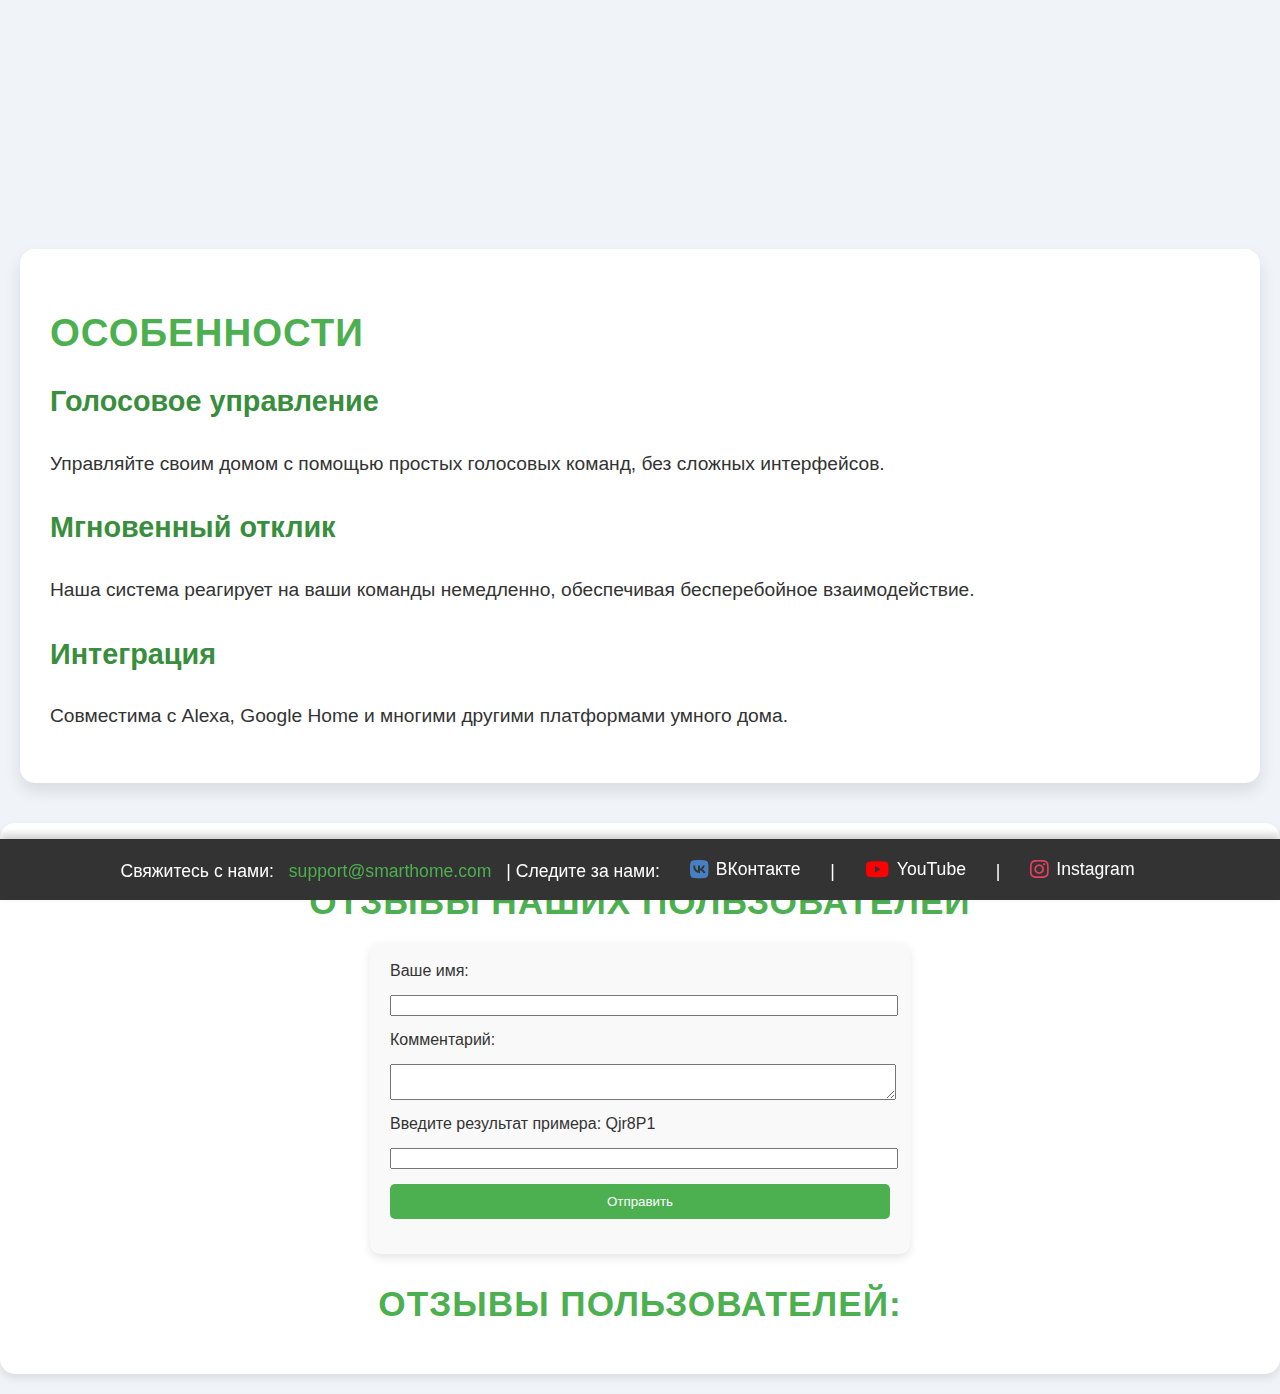
==== commit 45101881: "Update logic captcha" ====
--- a/index.html
+++ b/index.html
@@ -147,13 +147,13 @@
                 if (isNaN(correctCaptchaAnswer)) { // Проверка, если капча текстовая
                     if (captchaAnswer !== correctCaptchaAnswer) {
                         errorMessage.textContent = "Неправильный ответ на капчу. Попробуйте снова.";
-                        correctCaptchaAnswer=generateTextCaptcha();
+                        correctCaptchaAnswer=generateCaptcha();
                         return;
                     }
                 } else { // Проверка, если капча арифметическая
                     if (parseInt(captchaAnswer) !== correctCaptchaAnswer) {
                         errorMessage.textContent = "Неправильный ответ на пример. Попробуйте снова.";
-                        correctCaptchaAnswer=generateArithmeticCaptcha();
+                        correctCaptchaAnswer=generateCaptcha();
                         return;
                     }
                 }
@@ -174,6 +174,7 @@
 
                 // Сбросить капчу и форму
                 correctCaptchaAnswer = generateCaptcha(); // Обновить капчу
+                
                 document.getElementById("commentForm").reset(); // Сбросить форму
             });
         });
